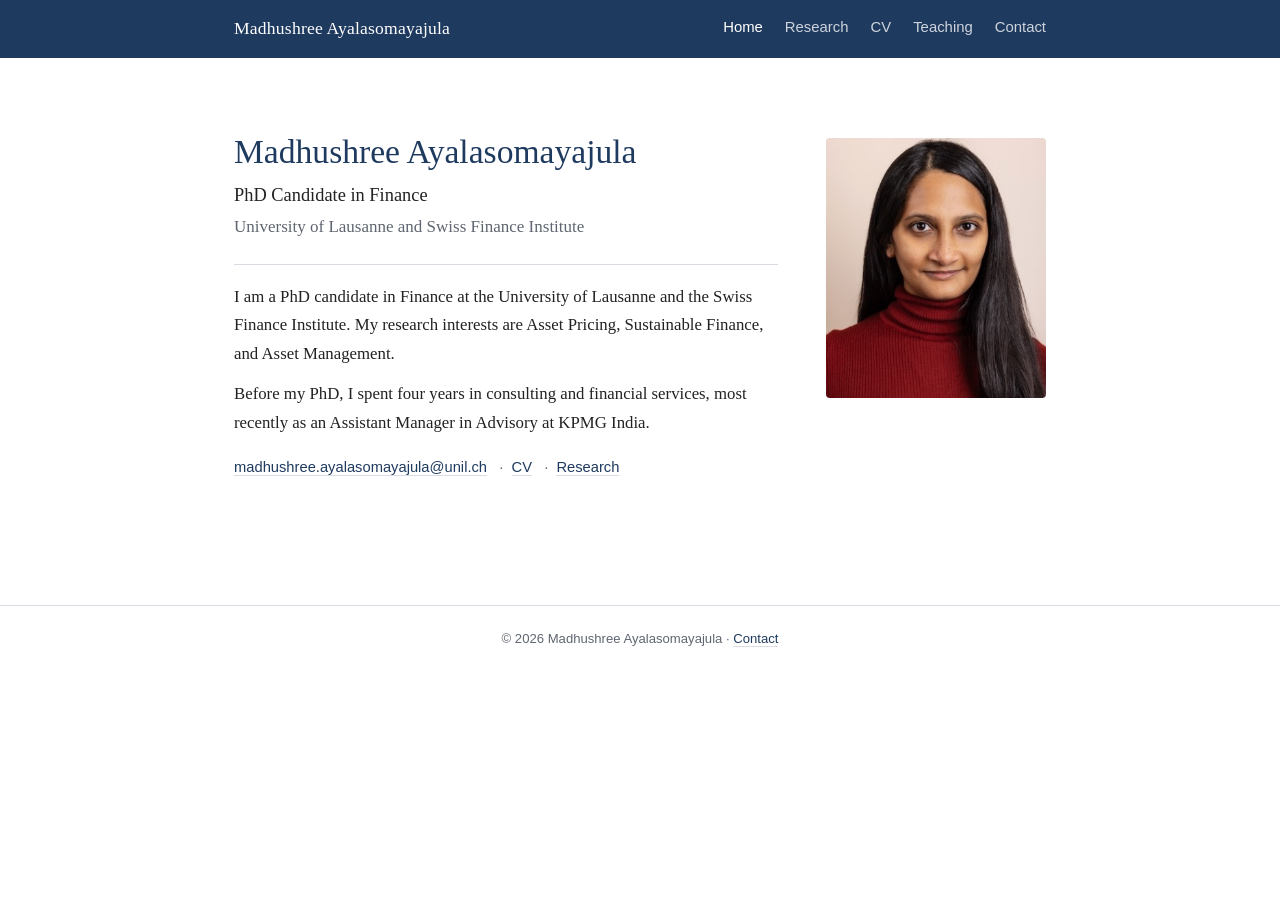
==== index.html @ 38f3de6f "Add files via upload" ====
<!DOCTYPE html>
<html lang="en">
<head>
  <meta charset="utf-8">
  <meta name="viewport" content="width=device-width, initial-scale=1">
  <title>Madhushree Ayalasomayajula | PhD Candidate in Finance, University of Lausanne</title>
  <meta name="description" content="Madhushree (Madhu) Ayalasomayajula is a PhD candidate in Finance at the University of Lausanne and the Swiss Finance Institute, working on asset pricing, sustainable finance, and asset management.">
  <meta name="author" content="Madhushree Ayalasomayajula">
  <meta property="og:title" content="Madhushree Ayalasomayajula | PhD Candidate in Finance, University of Lausanne">
  <meta property="og:description" content="Madhushree (Madhu) Ayalasomayajula is a PhD candidate in Finance at the University of Lausanne and the Swiss Finance Institute, working on asset pricing, sustainable finance, and asset management.">
  <meta property="og:type" content="profile">
  <meta property="og:image" content="photo.jpg">
  <link rel="stylesheet" href="style.css">
  <script type="application/ld+json">
  {"@context": "https://schema.org", "@type": "Person",
   "name": "Madhushree Ayalasomayajula", "givenName": "Madhushree", "familyName": "Ayalasomayajula",
   "alternateName": ["Madhu Ayalasomayajula", "Madhu Ayala", "Madhushree Ayala", "Madhu", "M. Ayalasomayajula", "Madhushree A."],
   "jobTitle": "PhD Candidate in Finance",
   "affiliation": [{"@type": "CollegeOrUniversity", "name": "University of Lausanne"},
                   {"@type": "Organization", "name": "Swiss Finance Institute"}],
   "email": "mailto:madhushree.ayalasomayajula@unil.ch", "image": "photo.jpg",
   "knowsAbout": ["Asset Pricing", "Sustainable Finance", "Asset Management", "Carbon premium", "Climate policy"]}
  </script>
</head>
<body>
  <header class="site-header">
    <nav class="nav">
      <a class="nav-name" href="index.html">Madhushree Ayalasomayajula</a>
      <div class="nav-links">
        <a href="index.html" class="active">Home</a>
        <a href="research.html">Research</a>
        <a href="cv.html">CV</a>
        <a href="teaching.html">Teaching</a>
        <a href="contact.html">Contact</a>
      </div>
    </nav>
  </header>

  <main>
    <div class="container">

      <section class="hero">
        <div class="hero-text">
          <h1>Madhushree Ayalasomayajula</h1>
          <p class="subtitle">PhD Candidate in Finance</p>
          <p class="affiliation">University of Lausanne and Swiss Finance Institute</p>
          <div class="intro">
            <p>I am a PhD candidate in Finance at the University of Lausanne and the Swiss Finance Institute.
            My research interests are Asset Pricing, Sustainable Finance, and Asset Management.</p>
            <p>Before my PhD, I spent four years in consulting and financial services, most recently as an
            Assistant Manager in Advisory at KPMG India.</p>
          </div>
          <p class="quick-links">
            <a href="mailto:madhushree.ayalasomayajula@unil.ch">madhushree.ayalasomayajula@unil.ch</a>
            &nbsp;&middot;&nbsp; <a href="cv.html">CV</a>
            &nbsp;&middot;&nbsp; <a href="research.html">Research</a>
          </p>
        </div>
        <img class="photo" src="photo.jpg" alt="Madhushree Ayalasomayajula">
      </section>

    </div>
  </main>

  <footer class="site-footer">
    <div class="container">
      &copy; <span id="year"></span> Madhushree Ayalasomayajula &middot;
      <a href="contact.html">Contact</a>
    </div>
  </footer>
  <script>document.getElementById('year').textContent = new Date().getFullYear();</script>
</body>
</html>
---- style.css ----
/* ============================================================
   Madhushree Ayalasomayajula — academic website
   Style: Classic academic · navy and white, serif headings
   To recolor the whole site, edit the variables in :root below.
   ============================================================ */

:root {
  --navy:       #1f3a5f;   /* header bar, headings, accents */
  --navy-dark:  #152a46;   /* link hover */
  --navy-tint:  #eef2f7;   /* soft accent wash */
  --ink:        #222222;   /* body text */
  --muted:      #5f6670;   /* secondary text */
  --rule:       #d9dde3;   /* hairlines */
  --white:      #ffffff;

  --font-body: "Georgia", "Times New Roman", serif;
  --font-ui:   -apple-system, BlinkMacSystemFont, "Segoe UI", Helvetica, Arial, sans-serif;

  --maxw: 860px;
}

* { box-sizing: border-box; }
html { scroll-behavior: smooth; }

body {
  margin: 0;
  font-family: var(--font-body);
  font-size: 17px;
  line-height: 1.7;
  color: var(--ink);
  background: var(--white);
}

.container { max-width: var(--maxw); margin: 0 auto; padding: 0 24px; }
main { padding: 48px 0 72px; }
section { margin-bottom: 44px; }

/* ---------- Header bar ---------- */
.site-header { background: var(--navy); position: sticky; top: 0; z-index: 100; }
.nav {
  max-width: var(--maxw); margin: 0 auto; padding: 14px 24px;
  display: flex; align-items: center; justify-content: space-between;
  flex-wrap: wrap; gap: 10px;
}
.nav-name { color: var(--white); font-size: 1.1rem; text-decoration: none; letter-spacing: .2px; }
.nav-name:hover { color: var(--white); text-decoration: none; }
.nav-links { display: flex; gap: 22px; flex-wrap: wrap; font-family: var(--font-ui); }
.nav-links a {
  color: rgba(255,255,255,.78); text-decoration: none; font-size: .93rem;
  padding-bottom: 2px; border-bottom: 2px solid transparent;
}
.nav-links a:hover { color: var(--white); text-decoration: none; }
.nav-links a.active { color: var(--white); border-bottom-color: var(--white); }

/* ---------- Typography ---------- */
h1, h2, h3 { color: var(--navy); font-weight: normal; line-height: 1.3; }
h1 { font-size: 2.1rem; margin: 0 0 6px; }
h2 {
  font-size: 1.35rem; margin: 0 0 16px; padding-bottom: 6px;
  border-bottom: 1px solid var(--navy);
}
h3 { font-size: 1.1rem; margin: 0 0 4px; color: var(--ink); font-weight: bold; }
p { margin: 0 0 16px; }

a { color: var(--navy); text-decoration: none; border-bottom: 1px solid var(--rule); }
a:hover { color: var(--navy-dark); border-bottom-color: var(--navy); }
.nav a, .btn { border-bottom: none; }

.subtitle { font-size: 1.15rem; color: var(--ink); margin: 0 0 2px; }
.affiliation { color: var(--muted); margin: 0; }
.muted { color: var(--muted); font-size: .95rem; }

/* ---------- Home ---------- */
.hero { display: flex; gap: 48px; align-items: flex-start; flex-wrap: wrap; margin: 24px 0 36px; }
.hero-text { flex: 1 1 420px; }
.photo {
  flex: 0 0 220px; width: 220px; height: 260px; border-radius: 4px; margin-top: 8px;
  background: var(--navy-tint); border: 1px dashed var(--rule);
  display: flex; align-items: center; justify-content: center; text-align: center;
  color: var(--muted); font-family: var(--font-ui); font-size: .8rem; padding: 10px; object-fit: cover;
}
.intro { font-size: 1.05rem; margin-top: 22px; padding-top: 18px; border-top: 1px solid var(--rule); }
.intro p { margin-bottom: 12px; }
.quick-links { margin-top: 18px; }
.quick-links { font-family: var(--font-ui); font-size: .92rem; color: var(--muted); }
.quick-links a { margin-right: 4px; }

/* ---------- Buttons ---------- */
.links-row { display: flex; flex-wrap: wrap; gap: 10px; margin-top: 14px; }
.btn {
  display: inline-block; padding: 7px 16px; border-radius: 3px; font-family: var(--font-ui);
  font-size: .9rem; border: 1px solid var(--navy); color: var(--navy); background: var(--white);
}
.btn:hover { background: var(--navy-tint); text-decoration: none; }
.btn-primary { background: var(--navy); color: var(--white); }
.btn-primary:hover { background: var(--navy-dark); color: var(--white); }

/* ---------- Papers ---------- */
.paper { padding: 4px 0 22px; margin-bottom: 22px; border-bottom: 1px solid var(--rule); }
.paper:last-child { border-bottom: none; }
.paper.jmp { border-left: 3px solid var(--navy); padding-left: 18px; border-bottom: none; }
.tag {
  display: inline-block; font-family: var(--font-ui); font-size: .7rem; text-transform: uppercase;
  letter-spacing: .8px; color: var(--white); background: var(--navy);
  padding: 2px 8px; border-radius: 2px; margin-bottom: 8px;
}
.paper .authors { color: var(--muted); font-size: .95rem; margin-bottom: 8px; }
.paper .abstract { font-size: .98rem; margin-bottom: 0; text-align: justify; hyphens: auto; }

/* ---------- CV / teaching rows ---------- */
.cv-entry { display: flex; gap: 20px; padding: 10px 0; border-bottom: 1px solid var(--rule); }
.cv-entry:last-child { border-bottom: none; }
.cv-year { flex: 0 0 140px; color: var(--muted); font-size: .95rem; font-variant-numeric: tabular-nums; }
.cv-body { flex: 1; }

/* ---------- Contact ---------- */
.contact-grid { display: grid; grid-template-columns: 140px 1fr; gap: 14px 20px; }
.contact-grid dt { color: var(--muted); }
.contact-grid dd { margin: 0; }

/* ---------- Footer ---------- */
.site-footer {
  border-top: 1px solid var(--rule); padding: 22px 0; color: var(--muted);
  font-family: var(--font-ui); font-size: .82rem; text-align: center;
}

@media (max-width: 620px) {
  body { font-size: 16px; }
  h1 { font-size: 1.7rem; }
  .nav { flex-direction: column; align-items: flex-start; }
  .hero { flex-direction: column-reverse; align-items: flex-start; }
  .contact-grid { grid-template-columns: 1fr; gap: 2px 0; }
  .contact-grid dt { margin-top: 10px; }
  .cv-entry { flex-direction: column; gap: 0; }
  .cv-year { flex-basis: auto; }
}

/* ---------- Expandable abstracts ---------- */
.abstract-toggle summary {
  display: inline-block; cursor: pointer; list-style: none; margin-top: 6px;
  font-family: var(--font-ui); font-size: .85rem; color: var(--navy);
  border: 1px solid var(--navy); border-radius: 3px; padding: 3px 12px;
}
.abstract-toggle summary::-webkit-details-marker { display: none; }
.abstract-toggle summary::after { content: " \25BE"; }
.abstract-toggle[open] summary::after { content: " \25B4"; }
.abstract-toggle summary:hover { background: var(--navy-tint); }
.abstract-toggle[open] .abstract { margin-top: 12px; }
img.photo { border: none; padding: 0; object-position: center top; }
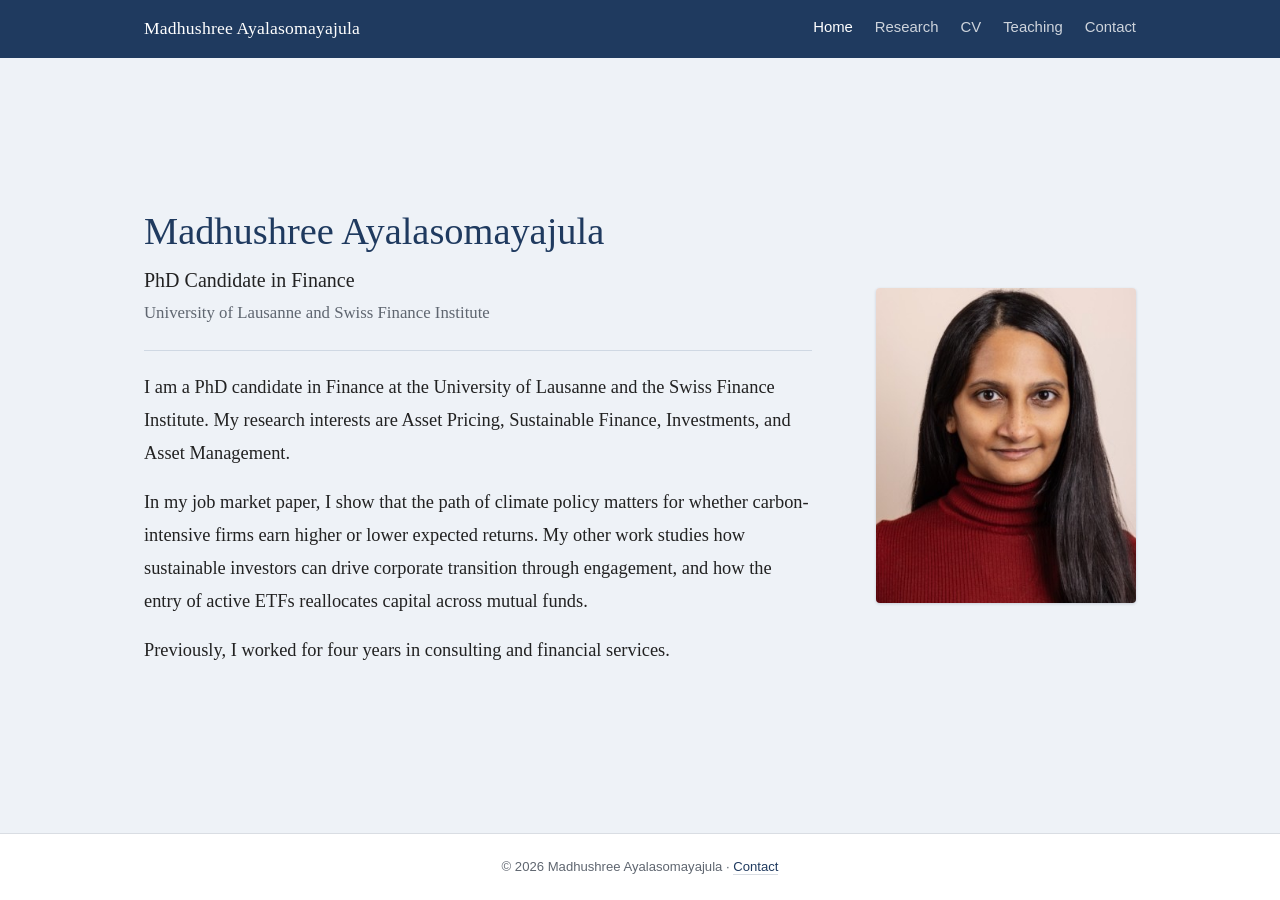
==== commit 3bdfdf5c: "Add files via upload" ====
--- a/index.html
+++ b/index.html
@@ -4,10 +4,10 @@
   <meta charset="utf-8">
   <meta name="viewport" content="width=device-width, initial-scale=1">
   <title>Madhushree Ayalasomayajula | PhD Candidate in Finance, University of Lausanne</title>
-  <meta name="description" content="Madhushree (Madhu) Ayalasomayajula is a PhD candidate in Finance at the University of Lausanne and the Swiss Finance Institute, working on asset pricing, sustainable finance, and asset management.">
+  <meta name="description" content="Madhushree (Madhu) Ayalasomayajula is a PhD candidate in Finance at the University of Lausanne and the Swiss Finance Institute, working on asset pricing, sustainable finance, investments, and asset management.">
   <meta name="author" content="Madhushree Ayalasomayajula">
   <meta property="og:title" content="Madhushree Ayalasomayajula | PhD Candidate in Finance, University of Lausanne">
-  <meta property="og:description" content="Madhushree (Madhu) Ayalasomayajula is a PhD candidate in Finance at the University of Lausanne and the Swiss Finance Institute, working on asset pricing, sustainable finance, and asset management.">
+  <meta property="og:description" content="Madhushree (Madhu) Ayalasomayajula is a PhD candidate in Finance at the University of Lausanne and the Swiss Finance Institute, working on asset pricing, sustainable finance, investments, and asset management.">
   <meta property="og:type" content="profile">
   <meta property="og:image" content="photo.jpg">
   <link rel="stylesheet" href="style.css">
@@ -19,10 +19,10 @@
    "affiliation": [{"@type": "CollegeOrUniversity", "name": "University of Lausanne"},
                    {"@type": "Organization", "name": "Swiss Finance Institute"}],
    "email": "mailto:madhushree.ayalasomayajula@unil.ch", "image": "photo.jpg",
-   "knowsAbout": ["Asset Pricing", "Sustainable Finance", "Asset Management", "Carbon premium", "Climate policy"]}
+   "knowsAbout": ["Asset Pricing", "Sustainable Finance", "Investments", "Asset Management", "Carbon premium", "Climate policy"]}
   </script>
 </head>
-<body>
+<body class="home">
   <header class="site-header">
     <nav class="nav">
       <a class="nav-name" href="index.html">Madhushree Ayalasomayajula</a>
@@ -46,15 +46,13 @@
           <p class="affiliation">University of Lausanne and Swiss Finance Institute</p>
           <div class="intro">
             <p>I am a PhD candidate in Finance at the University of Lausanne and the Swiss Finance Institute.
-            My research interests are Asset Pricing, Sustainable Finance, and Asset Management.</p>
-            <p>Before my PhD, I spent four years in consulting and financial services, most recently as an
-            Assistant Manager in Advisory at KPMG India.</p>
+            My research interests are Asset Pricing, Sustainable Finance, Investments, and Asset Management.</p>
+            <p>In my job market paper, I show that the path of climate policy matters for whether carbon-intensive
+            firms earn higher or lower expected returns. My other work studies how sustainable investors can drive
+            corporate transition through engagement, and how the entry of active ETFs reallocates capital across
+            mutual funds.</p>
+            <p>Previously, I worked for four years in consulting and financial services.</p>
           </div>
-          <p class="quick-links">
-            <a href="mailto:madhushree.ayalasomayajula@unil.ch">madhushree.ayalasomayajula@unil.ch</a>
-            &nbsp;&middot;&nbsp; <a href="cv.html">CV</a>
-            &nbsp;&middot;&nbsp; <a href="research.html">Research</a>
-          </p>
         </div>
         <img class="photo" src="photo.jpg" alt="Madhushree Ayalasomayajula">
       </section>
--- a/style.css
+++ b/style.css
@@ -32,7 +32,7 @@
 }
 
 .container { max-width: var(--maxw); margin: 0 auto; padding: 0 24px; }
-main { padding: 48px 0 72px; }
+main { padding: 36px 0 40px; }
 section { margin-bottom: 44px; }
 
 /* ---------- Header bar ---------- */
@@ -71,17 +71,17 @@
 .muted { color: var(--muted); font-size: .95rem; }
 
 /* ---------- Home ---------- */
-.hero { display: flex; gap: 48px; align-items: flex-start; flex-wrap: wrap; margin: 24px 0 36px; }
+.hero { display: flex; gap: 40px; align-items: center; flex-wrap: wrap; margin: 0; padding: 28px 32px; background: var(--navy-tint); border-radius: 4px; }
 .hero-text { flex: 1 1 420px; }
 .photo {
-  flex: 0 0 220px; width: 220px; height: 260px; border-radius: 4px; margin-top: 8px;
+  flex: 0 0 200px; width: 200px; height: 240px; border-radius: 4px;
   background: var(--navy-tint); border: 1px dashed var(--rule);
   display: flex; align-items: center; justify-content: center; text-align: center;
   color: var(--muted); font-family: var(--font-ui); font-size: .8rem; padding: 10px; object-fit: cover;
 }
-.intro { font-size: 1.05rem; margin-top: 22px; padding-top: 18px; border-top: 1px solid var(--rule); }
+.intro { font-size: 1.05rem; margin-top: 16px; padding-top: 14px; border-top: 1px solid var(--rule); }
 .intro p { margin-bottom: 12px; }
-.quick-links { margin-top: 18px; }
+.quick-links { margin-top: 10px; margin-bottom: 0; }
 .quick-links { font-family: var(--font-ui); font-size: .92rem; color: var(--muted); }
 .quick-links a { margin-right: 4px; }
 
@@ -147,3 +147,58 @@
 .abstract-toggle summary:hover { background: var(--navy-tint); }
 .abstract-toggle[open] .abstract { margin-top: 12px; }
 img.photo { border: none; padding: 0; object-position: center top; }
+
+/* ---------- Paper buttons ---------- */
+.paper-actions { position: relative; }
+.paper-actions .paper-links { position: absolute; top: 6px; left: 110px; display: flex; gap: 10px; }
+.paper-actions .pdf-btn {
+  display: inline-block;
+  font-family: var(--font-ui); font-size: .85rem; color: var(--navy);
+  border: 1px solid var(--navy); border-radius: 3px; padding: 3px 12px; line-height: 1.7;
+}
+.paper-actions .pdf-btn:hover { background: var(--navy-tint); text-decoration: none; }
+
+/* ---------- Video ---------- */
+.paper-video { margin-top: 22px; max-width: 720px; }
+.video-label { font-family: var(--font-ui); font-size: .85rem; color: var(--muted); margin: 0 0 8px; }
+.paper-video video { display: block; width: 100%; height: auto; border: 1px solid var(--rule); border-radius: 4px; background: #f3f5f5; }
+
+/* ---------- Home: full-width band instead of a small card ---------- */
+.home { display: flex; flex-direction: column; min-height: 100vh; }
+.home main {
+  flex: 1 0 auto; display: flex; align-items: center;
+  background: var(--navy-tint); padding: 0;
+}
+.home main .container { width: 100%; }
+.home .hero { background: none; border-radius: 0; padding: 64px 0; gap: 56px; }
+.home .photo { flex: 0 0 240px; width: 240px; height: 290px; box-shadow: 0 1px 3px rgba(21,42,70,.18); }
+.home h1 { font-size: 2.4rem; }
+.home .intro { font-size: 1.08rem; border-top-color: #cfd8e3; }
+.home .site-footer { background: var(--white); }
+@media (max-width: 620px) {
+  .home .hero { padding: 32px 0; gap: 24px; }
+  .home .photo { width: 180px; height: 216px; flex-basis: auto; }
+  .home h1 { font-size: 1.8rem; }
+}
+
+/* ---------- Home: roomier text (25 Nov, round 2) ---------- */
+.home .container { max-width: 1040px; }
+.home .hero { gap: 64px; flex-wrap: nowrap; }
+.home .hero-text { flex: 1 1 auto; min-width: 0; }
+.home .subtitle { font-size: 1.25rem; margin-top: 4px; }
+.home .affiliation { font-size: 1.05rem; }
+.home .intro { font-size: 1.15rem; line-height: 1.8; margin-top: 22px; padding-top: 20px; }
+.home .intro p { margin-bottom: 16px; }
+.home .quick-links { margin-top: 18px; font-size: .98rem; }
+.home .photo { flex: 0 0 260px; width: 260px; height: 315px; }
+@media (max-width: 700px) {
+  .home .hero { flex-wrap: wrap; flex-direction: column-reverse; align-items: flex-start; gap: 28px; }
+  .home .photo { width: 200px; height: 240px; flex-basis: auto; }
+  .home .intro { font-size: 1.05rem; }
+}
+.home .nav { max-width: 1040px; }
+@media (max-width: 1000px) and (min-width: 701px) {
+  .home .hero { gap: 36px; padding: 40px 0; }
+  .home .photo { flex: 0 0 200px; width: 200px; height: 240px; }
+  .home .intro { font-size: 1.05rem; line-height: 1.75; }
+}
